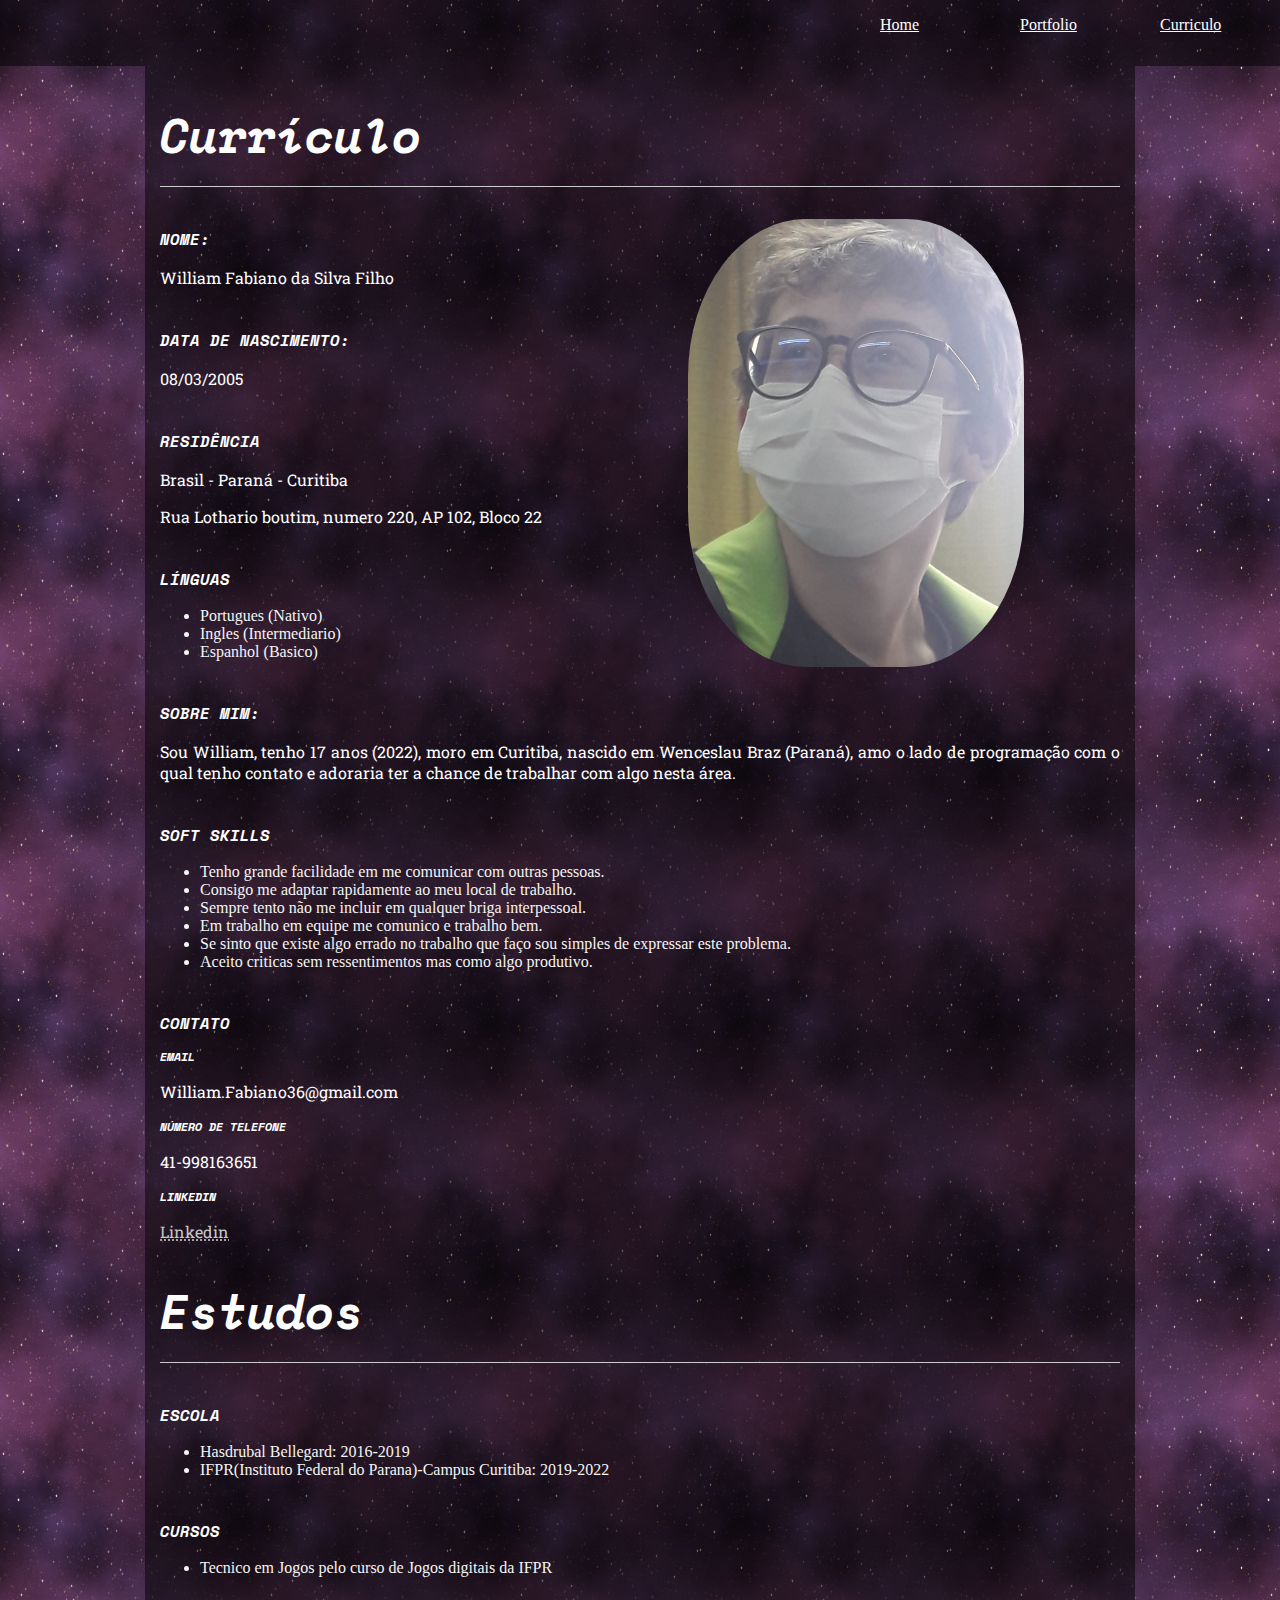
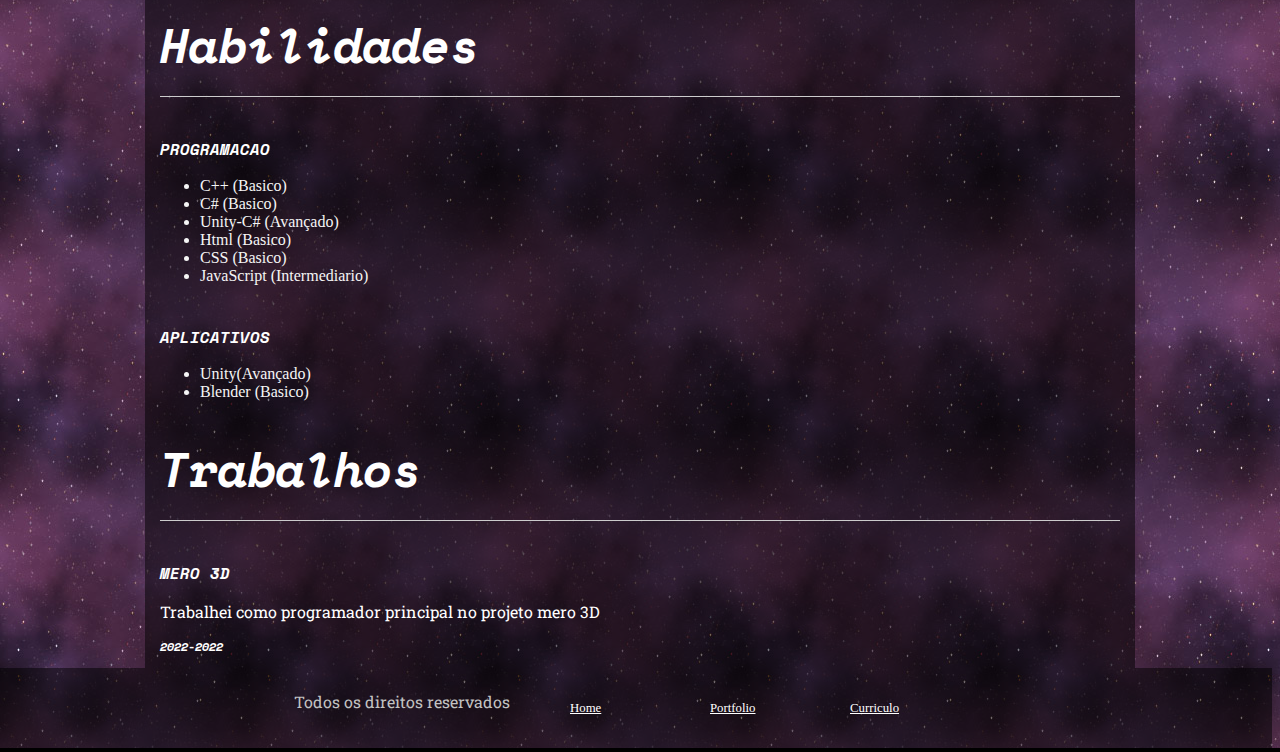
==== curriculo.html @ ac8b9367 "linkedin" ====
<!DOCTYPE html>

<html>

<head>

    <title> William Fabiano - Curriculo </title>

    <meta charset="utf-8">

    <link rel="stylesheet" href="css/Principal.CSS">

</head>

<body>
    <header>
        <nav class="menu">
            <ul>
                <li><a href="Index.html"> Home</a></li>
                <li><a href="portfolio.html"> Portfolio</a></li>
                <li><a href="curriculo.html"> Curriculo</a></li>
            </ul>
        </nav>
    </header>
    <section class="home">
        <main class="container">
            <div class="title">
                <h1> Currículo </h1>

                <img class="ImgDentroCurriculo" src="img/William.jpeg">


                <h2> Nome: </h2>

                <p> William Fabiano da Silva Filho </p>

                <h2> Data de Nascimento: </h2>

                <p> 08/03/2005 </p>

                <h2> Residência </h2>

                <p>Brasil - Paraná - Curitiba</p>
                <p> Rua Lothario boutim, numero 220, AP 102, Bloco 22 </p>

                <h2> Línguas </h2>

                <ul>
                    <li> Portugues (Nativo)</li>
                    <li> Ingles (Intermediario)</li>
                    <li> Espanhol (Basico)</li>
                </ul>

                <h2> Sobre mim: </h2>

                <p> Sou William, tenho 17 anos (2022), moro em Curitiba, nascido em Wenceslau Braz (Paraná), amo o
                    lado de programação com o qual tenho contato e adoraria ter a chance de trabalhar com algo nesta
                    área. </p>

                <h2> Soft Skills</h2>

                <ul>
                    <li> Tenho grande facilidade em me comunicar com outras pessoas.</li>
                    <li> Consigo me adaptar rapidamente ao meu local de trabalho.</li>
                    <li> Sempre tento não me incluir em qualquer briga interpessoal.</li>
                    <li> Em trabalho em equipe me comunico e trabalho bem.</li>
                    <li> Se sinto que existe algo errado no trabalho que faço sou simples de expressar este problema.
                    </li>
                    <li> Aceito criticas sem ressentimentos mas como algo produtivo.</li>
                </ul>

                <h2> Contato</h2>

                <h3> Email</h3>
                <p> William.Fabiano36@gmail.com </p>


                <h3> Número de telefone</h3>
                <p> 41-998163651</p>

                <h3> Linkedin</h3>
                <p> <a href="https://www.linkedin.com/in/william-fabiano-b18955258/"> Linkedin</a></p>


                <h1> Estudos </h1>

                <h2> Escola</h2>
                <ul>
                    <li> Hasdrubal Bellegard: 2016-2019 </li>
                    <li> IFPR(Instituto Federal do Parana)-Campus Curitiba: 2019-2022</li>
                </ul>
                <h2> Cursos</h2>
                <ul>
                    <li> Tecnico em Jogos pelo curso de Jogos digitais da IFPR </li>
                </ul>



                <h1> Habilidades </h1>

                <h2> Programacao </h2>

                <ul>
                    <li> C++ (Basico) </li>
                    <li> C# (Basico) </li>
                    <li> Unity-C# (Avançado) </li>
                    <li> Html (Basico) </li>
                    <li> CSS (Basico) </li>
                    <li> JavaScript (Intermediario) </li>
                </ul>

                <h2> Aplicativos </h2>

                <ul>
                    <li> Unity(Avançado) </li>
                    <li> Blender (Basico) </li>
                </ul>

                <h1> Trabalhos </h1>

                <h2>Mero 3D</h2>
                <p>Trabalhei como programador principal no projeto mero 3D</p>
                <h3> 2022-2022</h3>

            </div>

        </main>
    </section>
    <footer>

        <p> Todos os direitos reservados </p>
        <nav class="menu">
            <ul>
                <li><a href="Index.html"> Home</a></li>
                <li><a href="portfolio.html"> Portfolio</a></li>
                <li><a href="curriculo.html"> Curriculo</a></li>
            </ul>
        </nav>

    </footer>
</body>

</html>
---- css/Principal.CSS ----
@font-face {
    font-family: Quadrada;
    src: url(../font/FonteBala.ttf);
}
@font-face {
    font-family: Roboto;
    src: url(../font/RobotoSlab.ttf);
}
@font-face {
    font-family: SpaceMono;
    src: url(../font/SpaceMono.ttf);
}

body {
    background-image: url("../img/BGSpaco.png");
    background-size: auto;
    background-color: black;
    margin: 0;
}


h1 {
    color: white;
    font-style: normal;
    align-items: center;
    font-family: SpaceMono;

}

h2 {
    color: white;
    font-size: 16px;
    text-transform: uppercase;
    font-style: normal;
    margin-top: 40px;
    font-family: SpaceMono;

}

h3 {
    color: white;
    font-size: 12px;
    text-transform: uppercase;
    font-family: SpaceMono;

}

p {
    color: white;
    font-size: 16px;
    font-style: normal 100;
    text-align: justify;
    font-family: Roboto;    


}
p a:link{
    color: #c8c8c8;
    text-decoration: underline dotted;
    
}
p a:visited{
    color: #c8c8c8;
    text-decoration: underline dotted;
}
p a:active{
    color: #6d6c6c;
}

ul {
    color: whitesmoke;
}

header {
    min-height: 70px;
    width: 100vw;
    top: 0;
    margin-top: -20px;
    background-color: rgb(0, 0, 0, 0.5);
}

canvas {
    padding-left: 0;
    padding-right: 0;
    margin-left: auto;
    margin-right: auto;
    display: flex;
}

footer {
    display: flex;
    background-color: rgb(0, 0, 0, 0.5);
    justify-content: center;
    width: 100vw;
    color: #6c757d;
    font-size: .8em;
    margin-left: -8px;
    margin-bottom: -10px;
}

footer p {
    line-height: 35px;
    color: rgb(194, 194, 194);
}

footer .menu a {
    color: #6c757d;
}

.ImgDentroCurriculo {
    position: relative;
    right: 10%;
    height: auto;
    width: 35%;
    float: right;
    border-radius: 35%;
}

.ImagemADireita {
    position: relative;
    top: 60px;
    right: 5%;
    height: auto;
    width: 35%;
    float: right;
}

.ImagemAEsquerda {
    position: relative;
    top: 60px;
    left: 5%;
    height: auto;
    width: 35%;
    float: left;
}

.TextoAEsquerda {
    text-align: left;
    padding-right: 60%;
    padding-bottom: 60px;
}
.TextoADireita {
    text-align: right;
    padding-left: 60%;
    padding-bottom: 60px;
}

.Laranja li::before {
    content: "•";
    color: orange;
    display: inline-block;
    width: 1em;
    margin-left: -1em
}

.Cinza li::before {
    content: "•";
    color: grey;
    display: inline-block;
    width: 1em;
    margin-left: -1em
}

.Amarelo li::before {
    content: "•";
    color: yellow;
    display: inline-block;
    width: 1em;
    margin-left: -1em
}

.Oliva li::before {
    content: "•";
    color: olive;
    display: inline-block;
    width: 1em;
    margin-left: -1em
}

.Azul li::before {
    content: "•";
    color: blue;
    display: inline-block;
    width: 1em;
    margin-left: -1em
}

.container {
    max-width: 960px;
    margin: auto;
    padding-top: 1px;
    padding-bottom: 1px;
    padding-left: 15px;
    padding-right: 15px;
    background-color: rgb(0, 0, 0, 0.5);
}

.Portfolio {
    background-color: rgba(0, 0 , 0, 0.5);
    margin: auto;
    margin-top: 10px;
    max-width: 960px;
    max-height: 100%;
    padding-left: 15px;
    padding-right: 15px;
    padding-top: 1px;
    padding-bottom: 30px;
}

.DentroPortfolio {
    background-color: rgba(11, 32, 44, 0.5);
    margin: auto;
    max-width: 900px;
    padding-right: 15px;
    padding-left: 10px;
    width: 100%;

}

.ImagensPortfolio {
    display: inline;
    position: relative;
    padding-right: 10px;
    -moz-transition: all 0.3s;
    -webkit-transition: all 0.3s;
    transition: all 0.3s;
    
}

.ImagensPortfolio_img {
    background-color:  rgb(0, 0, 0, 0.5);
    width: 27%;
    height: auto;
    padding-left: 20px;
    padding-right: 20px;
    padding-top: 20px;
    padding-bottom: 20px;
}

.ImagensPortfolio_Overlay {
    position: absolute;
    top: 0;
    left: 20%;
    width: 50%;
    height: auto;
    background-color: rgba(27, 27, 27, 0.5);
    color: whitesmoke;
    display: flex;
    align-items: center;
    justify-content: center;
    font-family: Roboto;
    opacity: 0;
}
.ImagensPortfolio_Overlay a:link{
    color: #ffffff;
    
}
.ImagensPortfolio_Overlay a:visited{
    color: #ffffff;
}
.ImagensPortfolio_Overlay a:active{
    color: #6d6c6c;
}

.ImagensPortfolio:hover .ImagensPortfolio_Overlay {
    opacity: 1;
}
.ImagensPortfolio:hover .ImagensPortfolio_img{
    background-color:  rgb(0, 0, 0, 1);
}


.ImagensPortfolio img:hover {
    -moz-transform: scale(1.1);
    -webkit-transform: scale(1.1);
    transform: scale(1.1);
}

.title h1 {
    font-size: 3em;
    border-bottom: #ccc 1px solid;
    padding-bottom: 1rem;
}

.homep {
    text-align: justify;
}


.menu ul {
    display: flex;
    justify-content: flex-end;
    list-style: none;
}

.menu li {
    padding: 20px;
    min-width: 100px;
}

.menu a:link {
    color: #ffffff;
    
}

.menu a:visited {
    color: #ffffff;
    
}

.menu a:active {
    color: #6d6c6c;
}
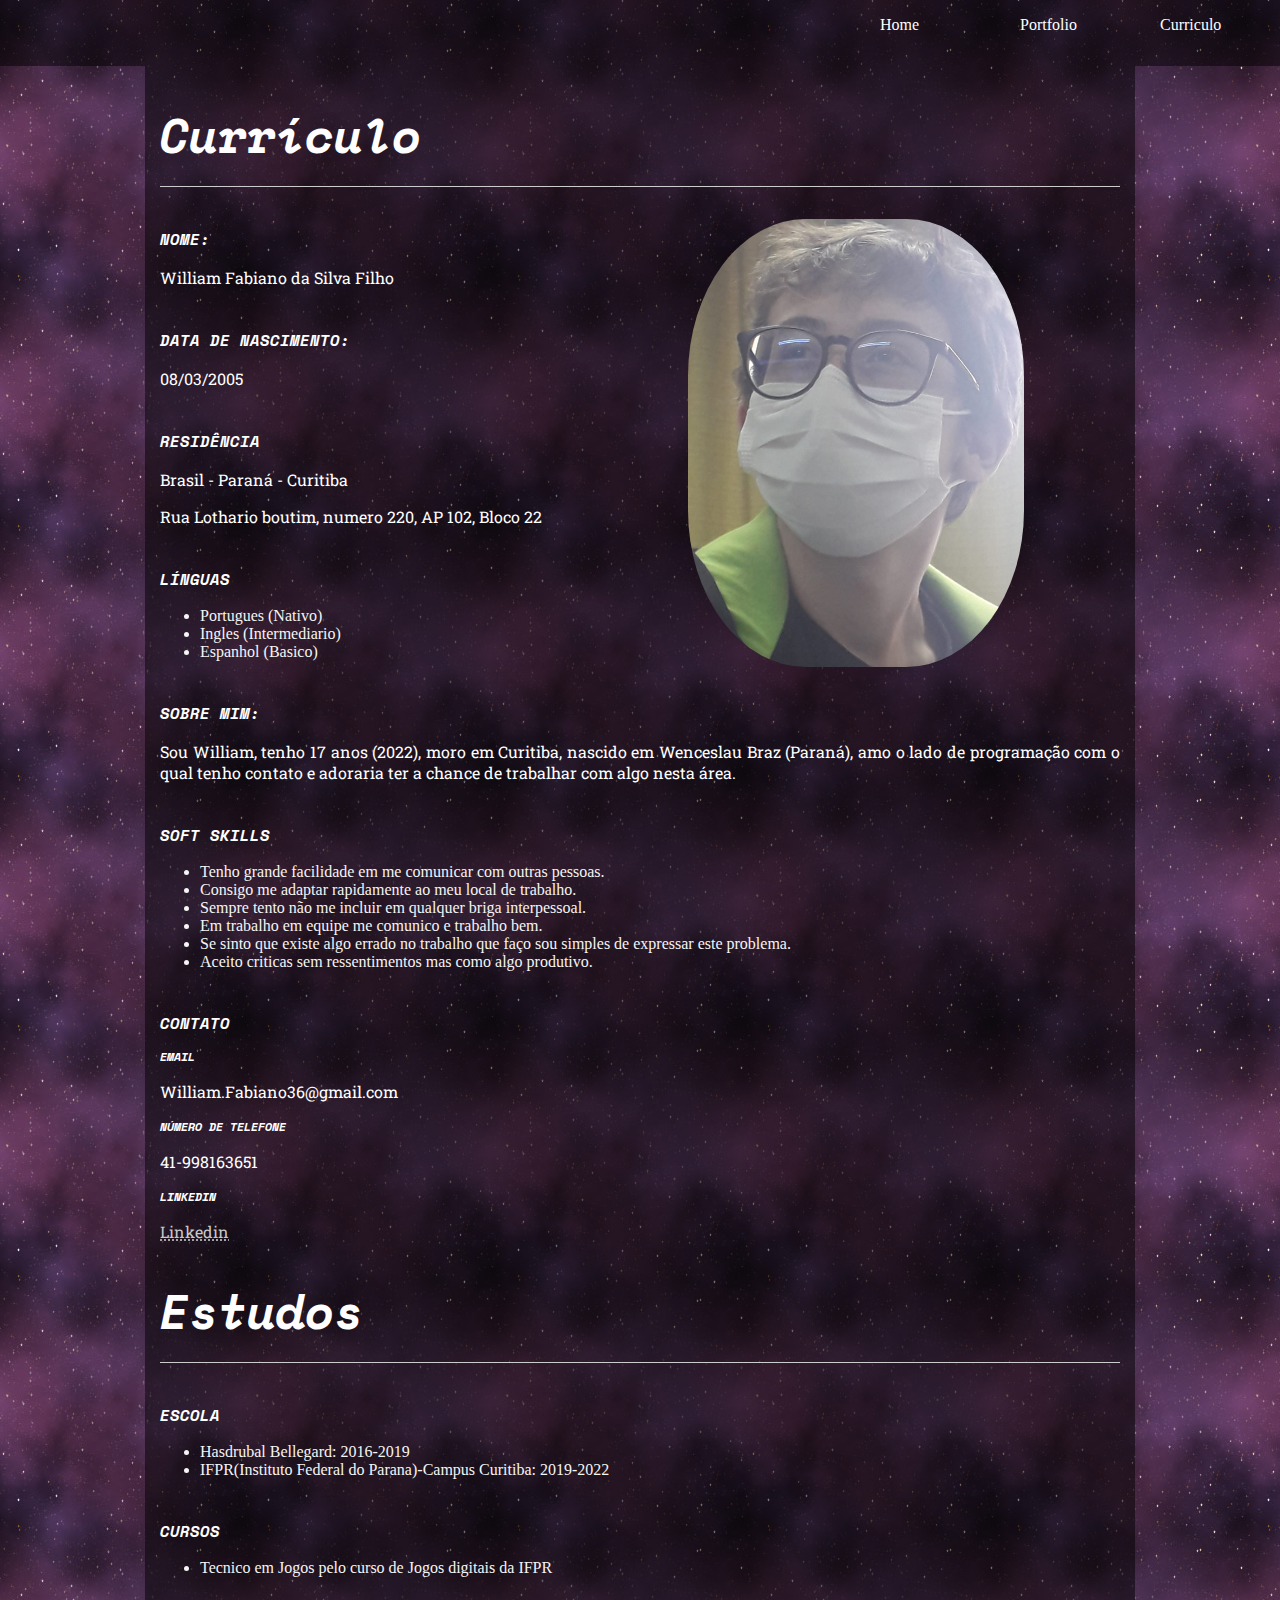
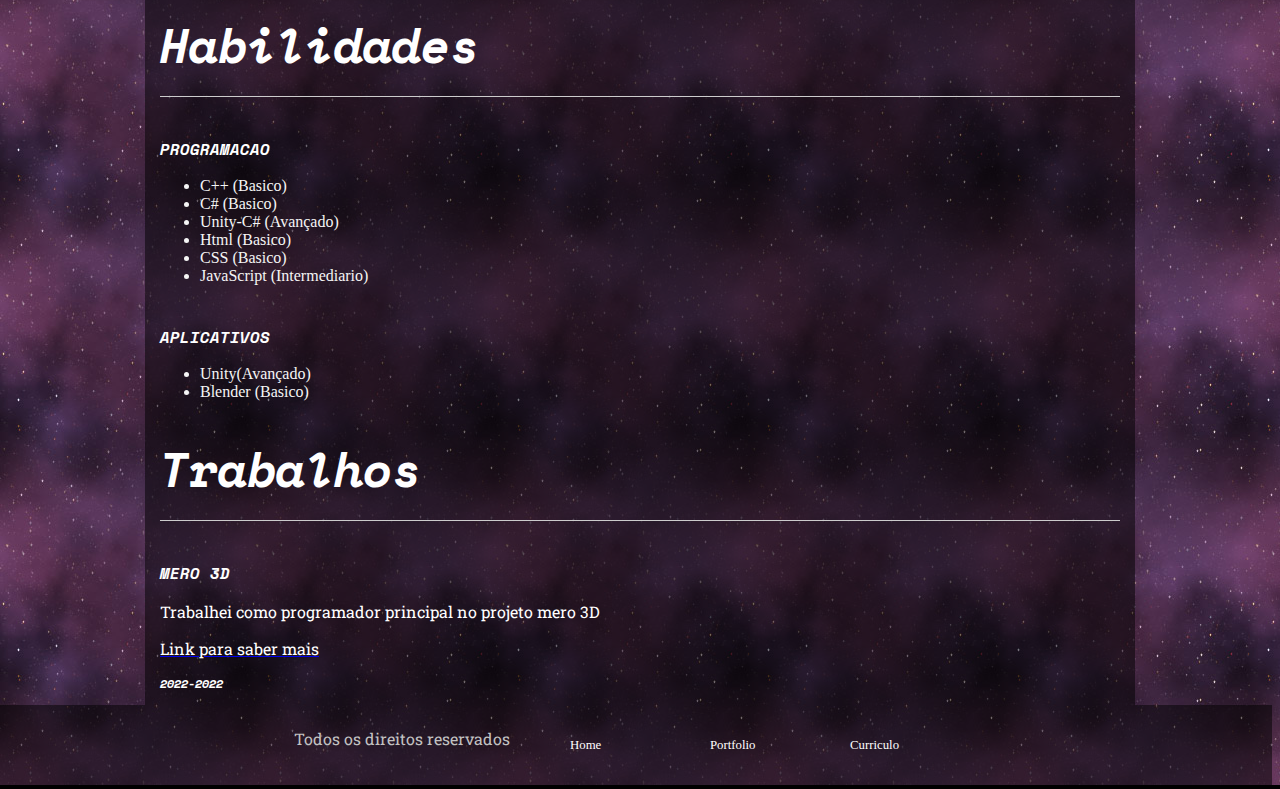
==== commit f94a31bb: "pfvfuncioina" ====
--- a/curriculo.html
+++ b/curriculo.html
@@ -9,6 +9,7 @@
     <meta charset="utf-8">
 
     <link rel="stylesheet" href="css/Principal.CSS">
+    <link rel="shortcut icon" type="image/png" href="img/Icone.png"/>
 
 </head>
 
@@ -79,7 +80,7 @@
                 <p> 41-998163651</p>
 
                 <h3> Linkedin</h3>
-                <p> <a href="https://www.linkedin.com/in/william-fabiano-b18955258/"> Linkedin</a></p>
+                <p> <a href="https://www.linkedin.com/in/william-fabiano-b18955258/" target="_blank">  Linkedin</a></p>
 
 
                 <h1> Estudos </h1>
@@ -120,6 +121,7 @@
 
                 <h2>Mero 3D</h2>
                 <p>Trabalhei como programador principal no projeto mero 3D</p>
+                <a href="Mero.html" target="_blank"onclick="window.open(this.href,this.target,'width=1080,height=800');return false;"><p>Link para saber mais</p> </a> 
                 <h3> 2022-2022</h3>
 
             </div>
--- a/css/Principal.CSS
+++ b/css/Principal.CSS
@@ -107,6 +107,44 @@
     color: #6c757d;
 }
 
+.Index {
+    display: flex;
+    align-items: stretch;
+   
+}
+.IndexCrianca {
+    position: relative;
+    min-height: 100%;
+    min-width: 50%;
+    background-color: rgb(22, 13, 17, 0.7);
+}
+.IndexCrianca p{
+    text-align: left;
+}
+.IndexCrianca a:link{
+    color: #bbbbbb;
+    text-decoration: dotted underline;
+}
+.IndexCrianca a:visited{
+    color: #b8b8b8;
+    text-decoration: dotted underline;
+}
+.IndexCrianca a:active{
+    color: #ffffff;
+    text-decoration: none;
+}
+
+.ImgDentroIndex {
+    position: relative;
+    left: 5%;
+    top: 5%;
+    height: auto;
+    width: 70%;
+    float: left;
+    border-radius: 35%;
+
+}
+
 .ImgDentroCurriculo {
     position: relative;
     right: 10%;
@@ -114,6 +152,18 @@
     width: 35%;
     float: right;
     border-radius: 35%;
+}
+
+.TextoLaDoOut {
+    display: flex;
+    justify-content: center;
+}
+.TextoLaDoOut p{
+    position: relative;
+    right: 80px;
+    padding-left: 15px;
+    padding-right: 15px;
+  padding-top: 55px;
 }
 
 .ImagemADireita {
@@ -144,6 +194,8 @@
     padding-left: 60%;
     padding-bottom: 60px;
 }
+
+
 
 .Laranja li::before {
     content: "•";
@@ -243,7 +295,7 @@
     left: 20%;
     width: 50%;
     height: auto;
-    background-color: rgba(27, 27, 27, 0.5);
+    background-color: rgba(0, 0, 0, 0.5);
     color: whitesmoke;
     display: flex;
     align-items: center;
@@ -300,14 +352,16 @@
 
 .menu a:link {
     color: #ffffff;
-    
-}
-
+    text-decoration: none;
+    
+}
 .menu a:visited {
     color: #ffffff;
+    text-decoration: none;
     
 }
 
 .menu a:active {
     color: #6d6c6c;
+    text-decoration: none;
 }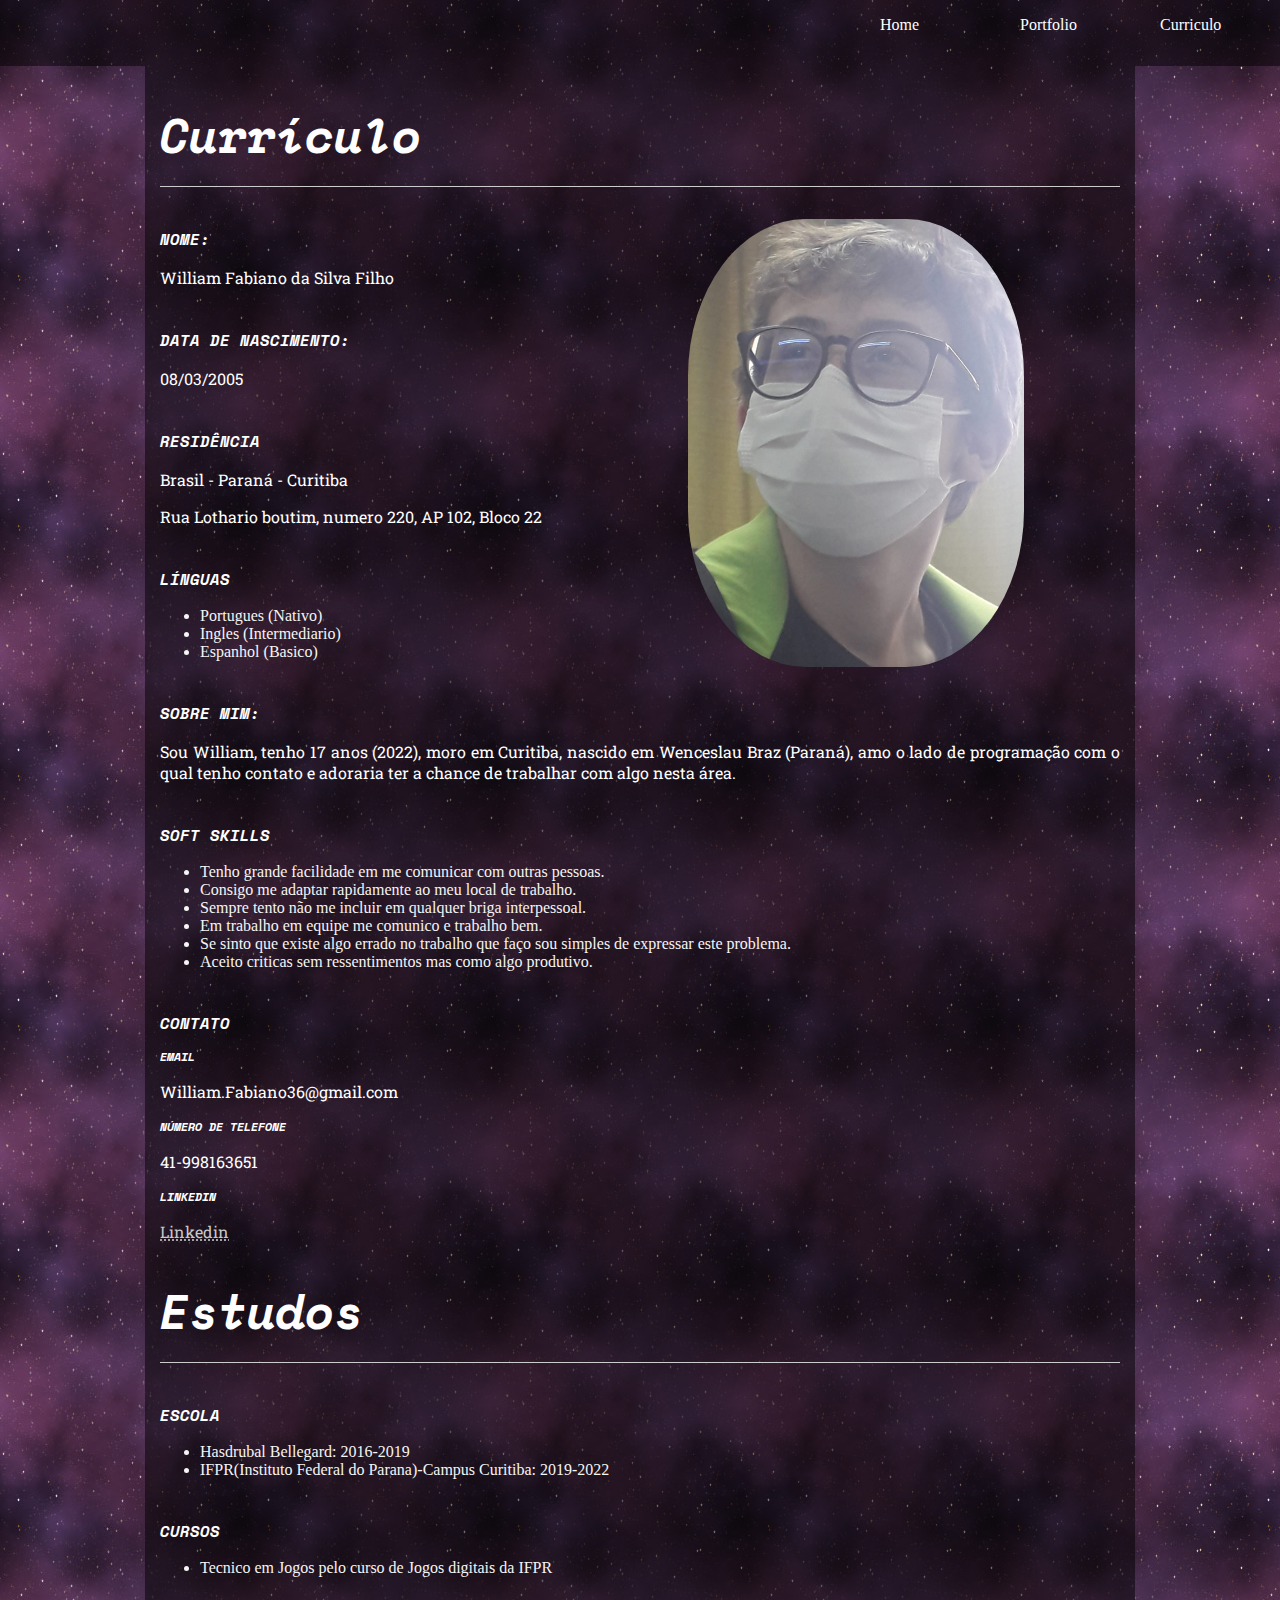
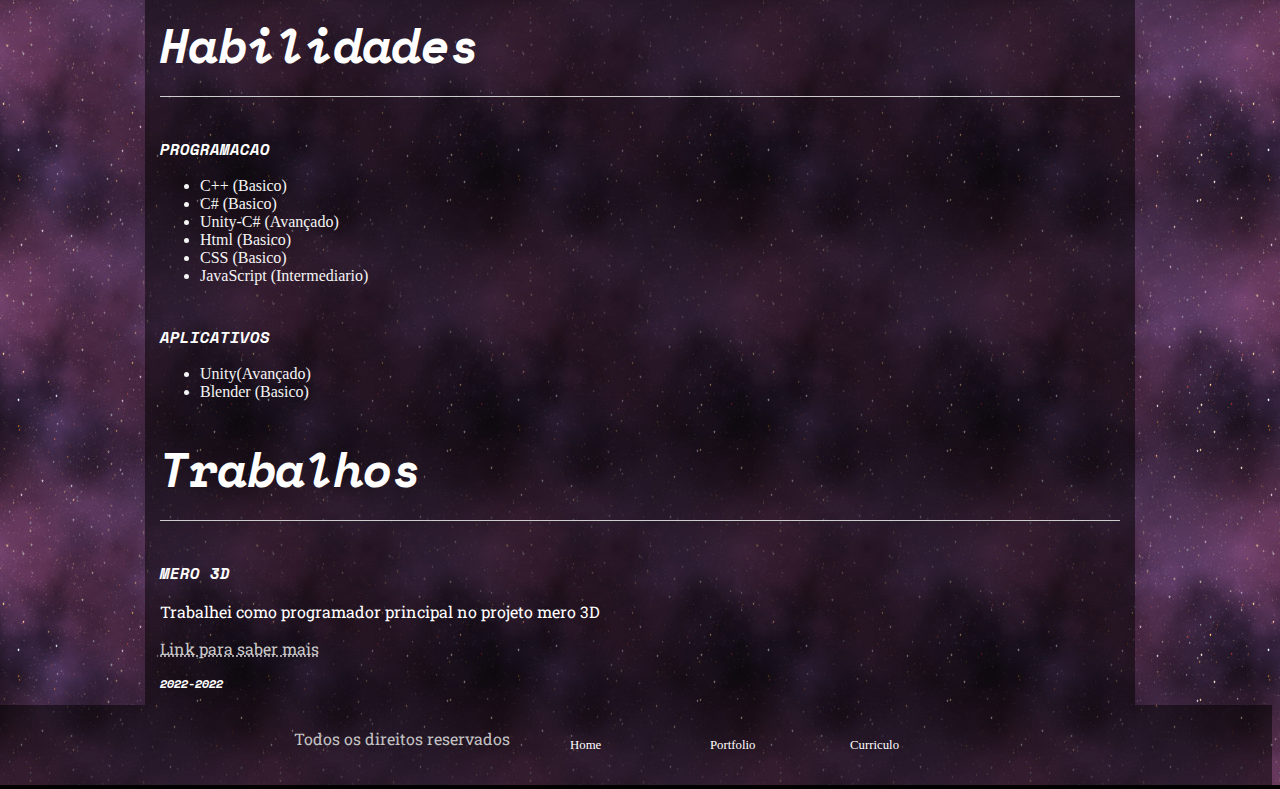
==== commit 1004dd82: "erro bobo" ====
--- a/curriculo.html
+++ b/curriculo.html
@@ -121,7 +121,7 @@
 
                 <h2>Mero 3D</h2>
                 <p>Trabalhei como programador principal no projeto mero 3D</p>
-                <a href="Mero.html" target="_blank"onclick="window.open(this.href,this.target,'width=1080,height=800');return false;"><p>Link para saber mais</p> </a> 
+                <p> <a href="Mero.html" target="_blank"onclick="window.open(this.href,this.target,'width=1080,height=800');return false;">Link para saber mais</p> </a> 
                 <h3> 2022-2022</h3>
 
             </div>
--- a/css/Principal.CSS
+++ b/css/Principal.CSS
@@ -116,7 +116,10 @@
     position: relative;
     min-height: 100%;
     min-width: 50%;
-    background-color: rgb(22, 13, 17, 0.7);
+    background-color: rgb(22, 13, 17, 0.1);
+}
+.IndexCrianca img{
+    padding-bottom: 50px;
 }
 .IndexCrianca p{
     text-align: left;
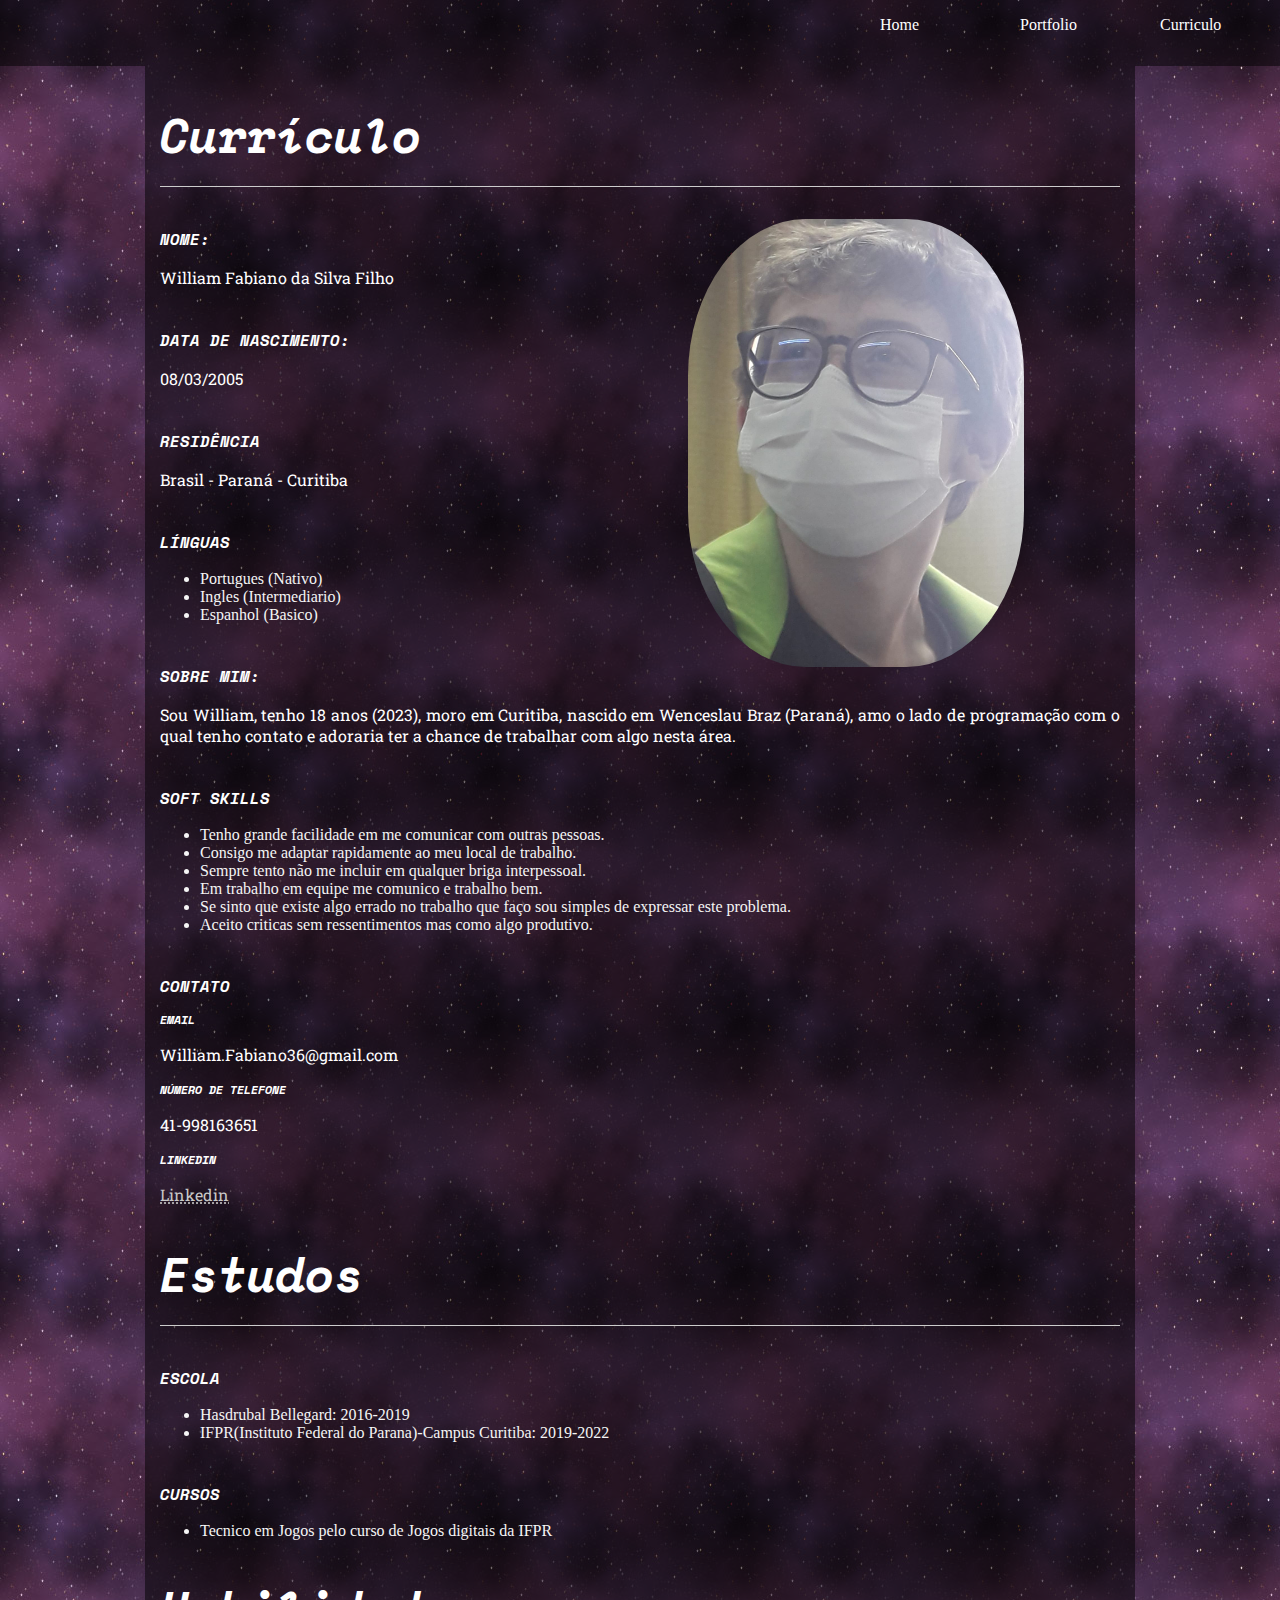
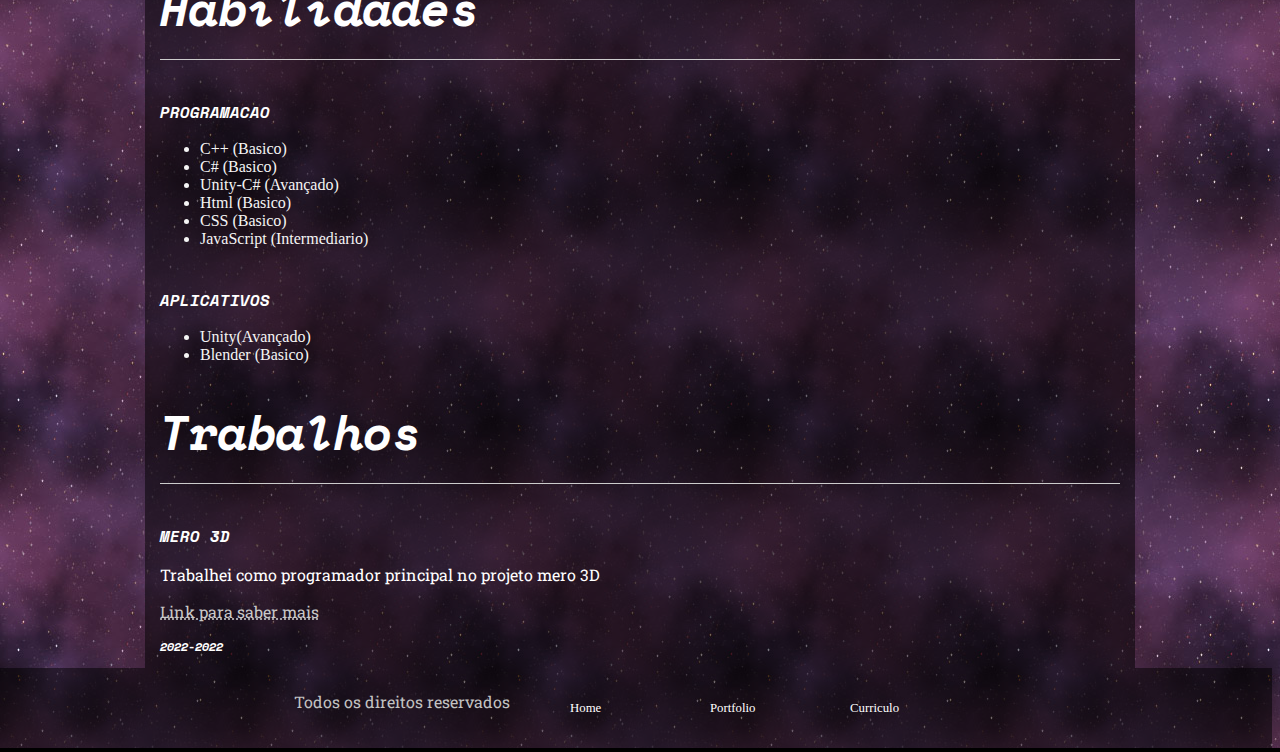
==== commit eb8c1e6c: "Update curriculo.html" ====
--- a/curriculo.html
+++ b/curriculo.html
@@ -35,6 +35,9 @@
 
                 <p> William Fabiano da Silva Filho </p>
 
+
+
+
                 <h2> Data de Nascimento: </h2>
 
                 <p> 08/03/2005 </p>
@@ -42,7 +45,7 @@
                 <h2> Residência </h2>
 
                 <p>Brasil - Paraná - Curitiba</p>
-                <p> Rua Lothario boutim, numero 220, AP 102, Bloco 22 </p>
+               
 
                 <h2> Línguas </h2>
 
@@ -54,7 +57,7 @@
 
                 <h2> Sobre mim: </h2>
 
-                <p> Sou William, tenho 17 anos (2022), moro em Curitiba, nascido em Wenceslau Braz (Paraná), amo o
+                <p> Sou William, tenho 18 anos (2023), moro em Curitiba, nascido em Wenceslau Braz (Paraná), amo o
                     lado de programação com o qual tenho contato e adoraria ter a chance de trabalhar com algo nesta
                     área. </p>
 
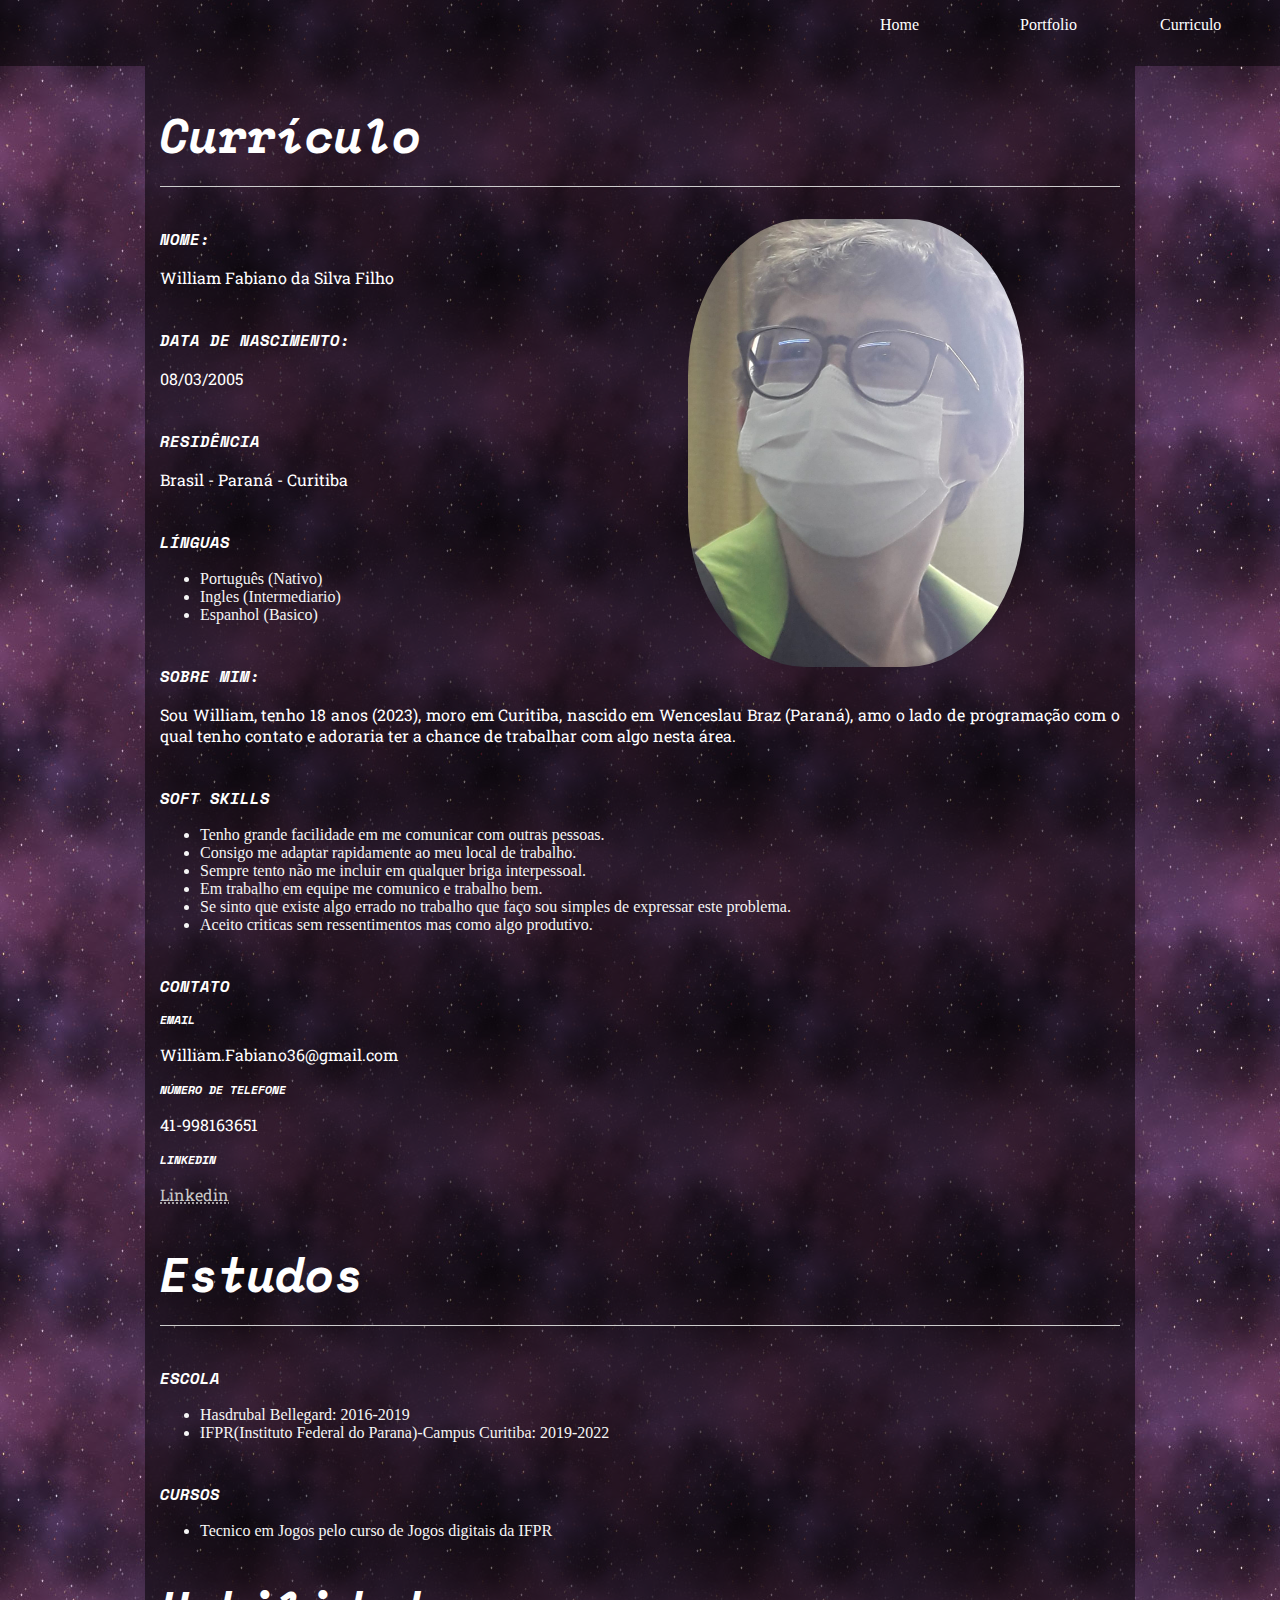
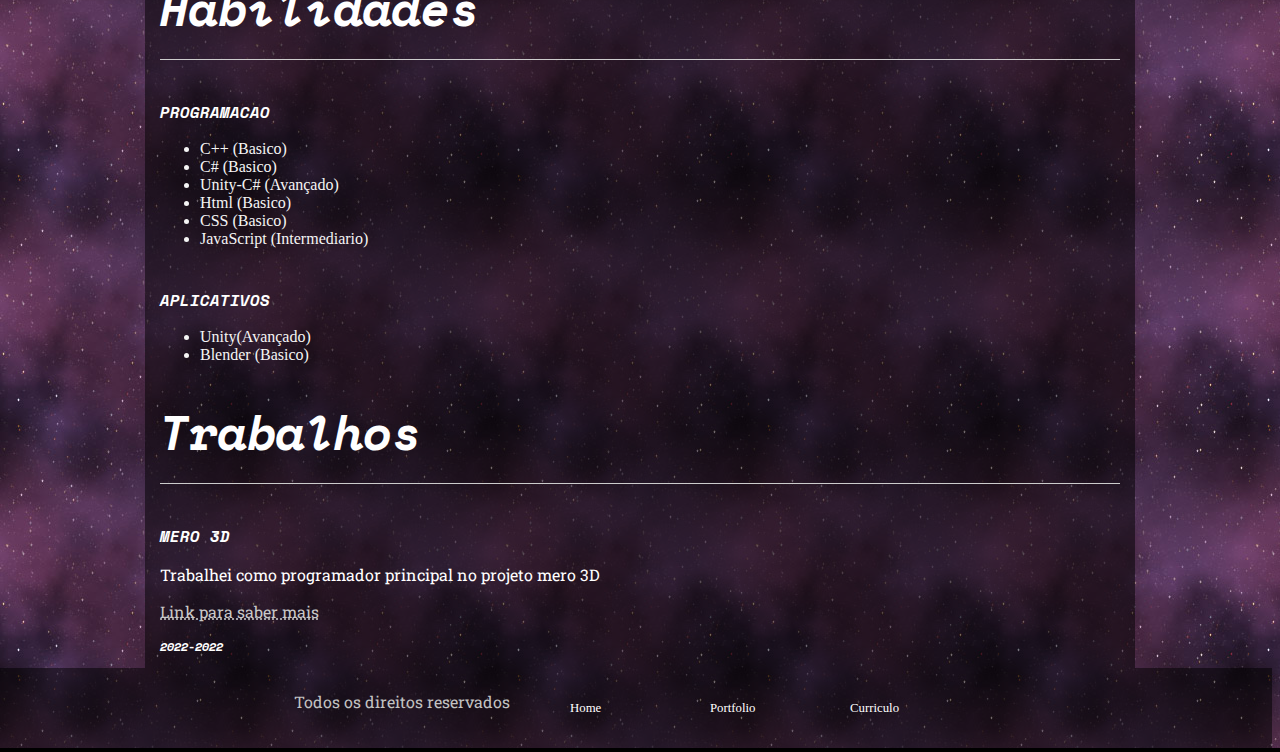
==== commit 1b9aeca1: "teste de video" ====
--- a/curriculo.html
+++ b/curriculo.html
@@ -50,7 +50,7 @@
                 <h2> Línguas </h2>
 
                 <ul>
-                    <li> Portugues (Nativo)</li>
+                    <li> Português (Nativo)</li>
                     <li> Ingles (Intermediario)</li>
                     <li> Espanhol (Basico)</li>
                 </ul>
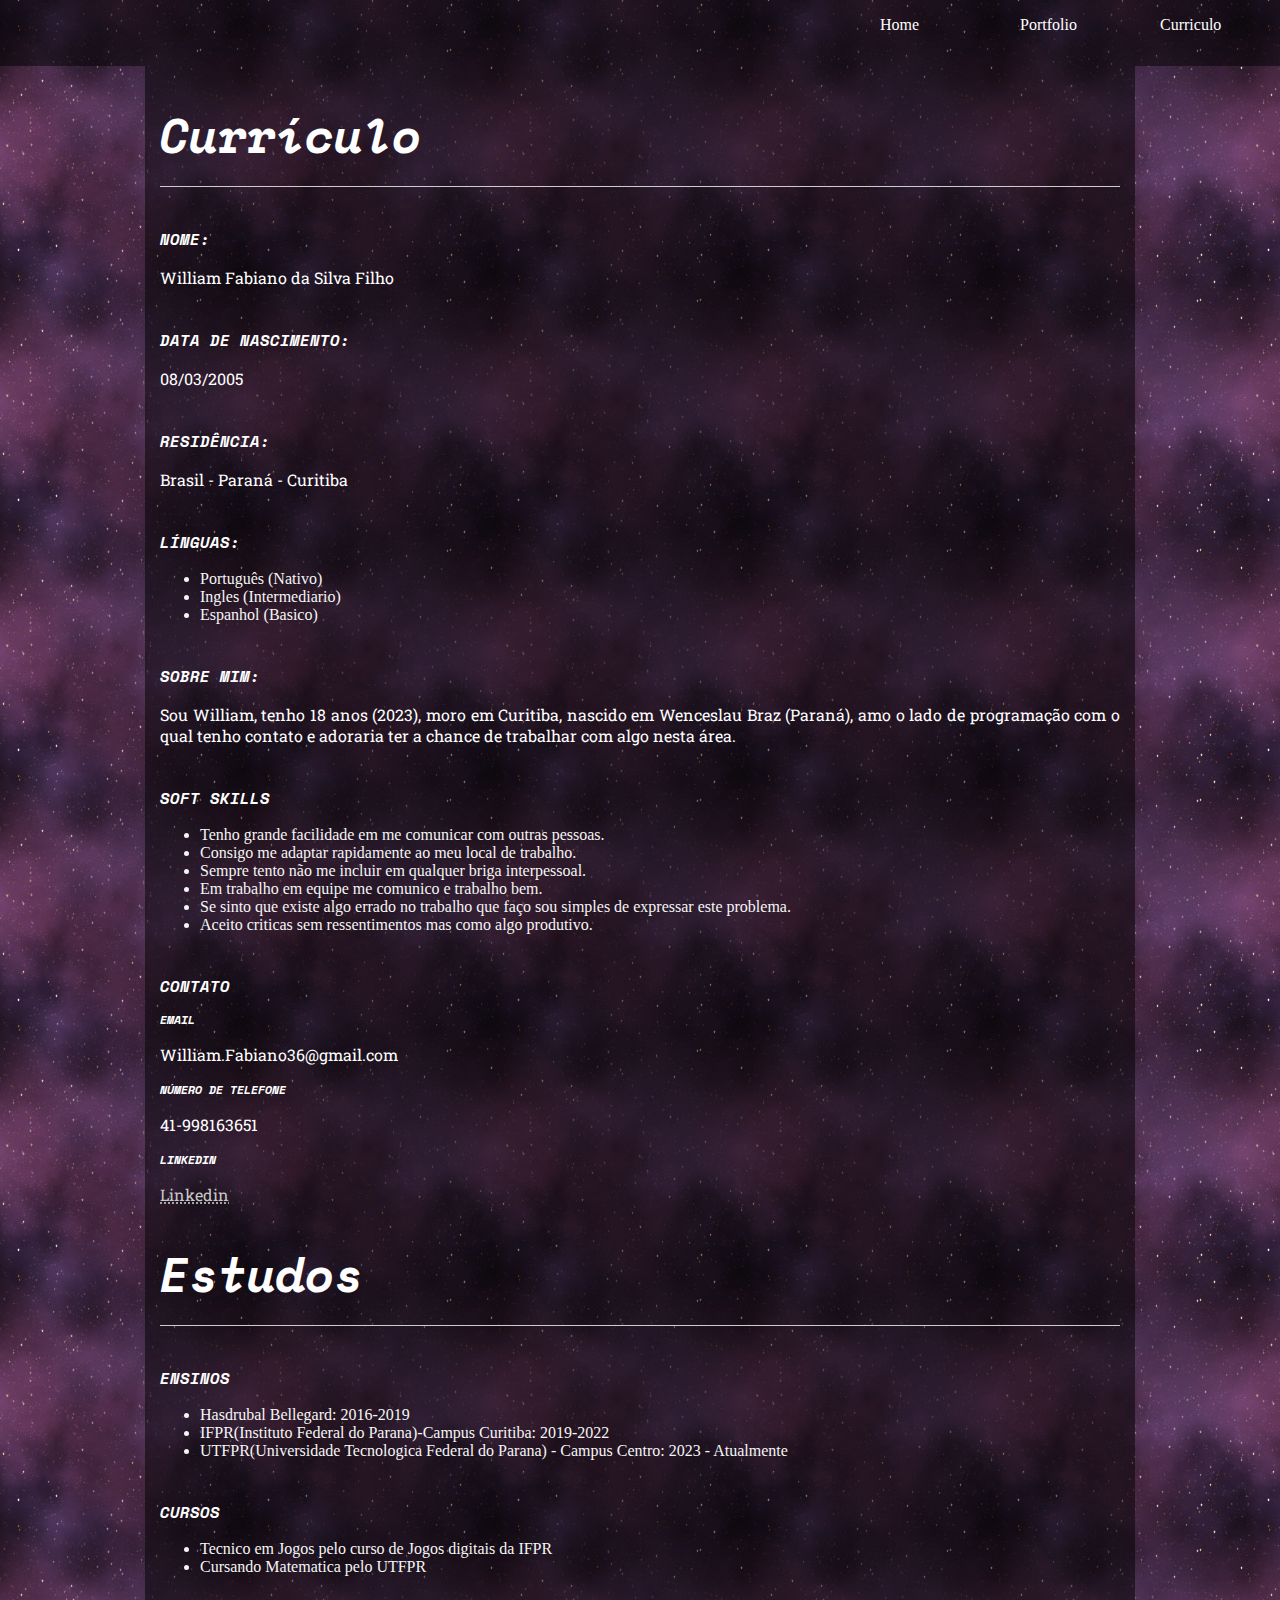
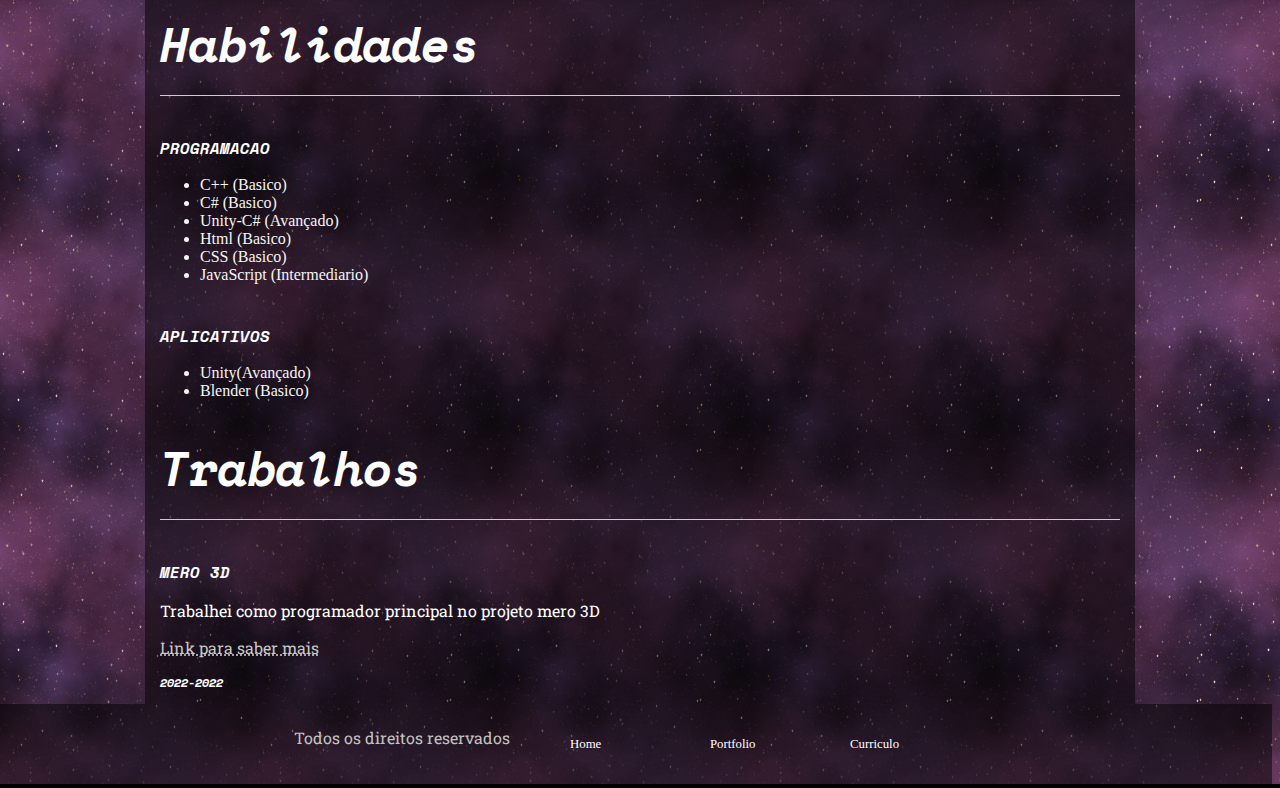
==== commit 65020035: "oiiii" ====
--- a/curriculo.html
+++ b/curriculo.html
@@ -28,26 +28,24 @@
             <div class="title">
                 <h1> Currículo </h1>
 
-                <img class="ImgDentroCurriculo" src="img/William.jpeg">
+               
 
-
+                
                 <h2> Nome: </h2>
 
                 <p> William Fabiano da Silva Filho </p>
 
-
-
-
                 <h2> Data de Nascimento: </h2>
 
-                <p> 08/03/2005 </p>
+                <p> 08/03/2005   </p>
 
-                <h2> Residência </h2>
+              
+                <h2> Residência: </h2>
 
                 <p>Brasil - Paraná - Curitiba</p>
                
 
-                <h2> Línguas </h2>
+                <h2> Línguas: </h2>
 
                 <ul>
                     <li> Português (Nativo)</li>
@@ -88,14 +86,16 @@
 
                 <h1> Estudos </h1>
 
-                <h2> Escola</h2>
+                <h2> Ensinos </h2>
                 <ul>
                     <li> Hasdrubal Bellegard: 2016-2019 </li>
                     <li> IFPR(Instituto Federal do Parana)-Campus Curitiba: 2019-2022</li>
+                    <li> UTFPR(Universidade Tecnologica Federal do Parana) - Campus Centro: 2023 - Atualmente </li>
                 </ul>
                 <h2> Cursos</h2>
                 <ul>
                     <li> Tecnico em Jogos pelo curso de Jogos digitais da IFPR </li>
+                    <li> Cursando Matematica pelo UTFPR </li>
                 </ul>
 
 
--- a/css/Principal.CSS
+++ b/css/Principal.CSS
@@ -17,6 +17,7 @@
     background-color: black;
     margin: 0;
 }
+
 
 
 h1 {
@@ -367,4 +368,5 @@
 .menu a:active {
     color: #6d6c6c;
     text-decoration: none;
-}+}
+
